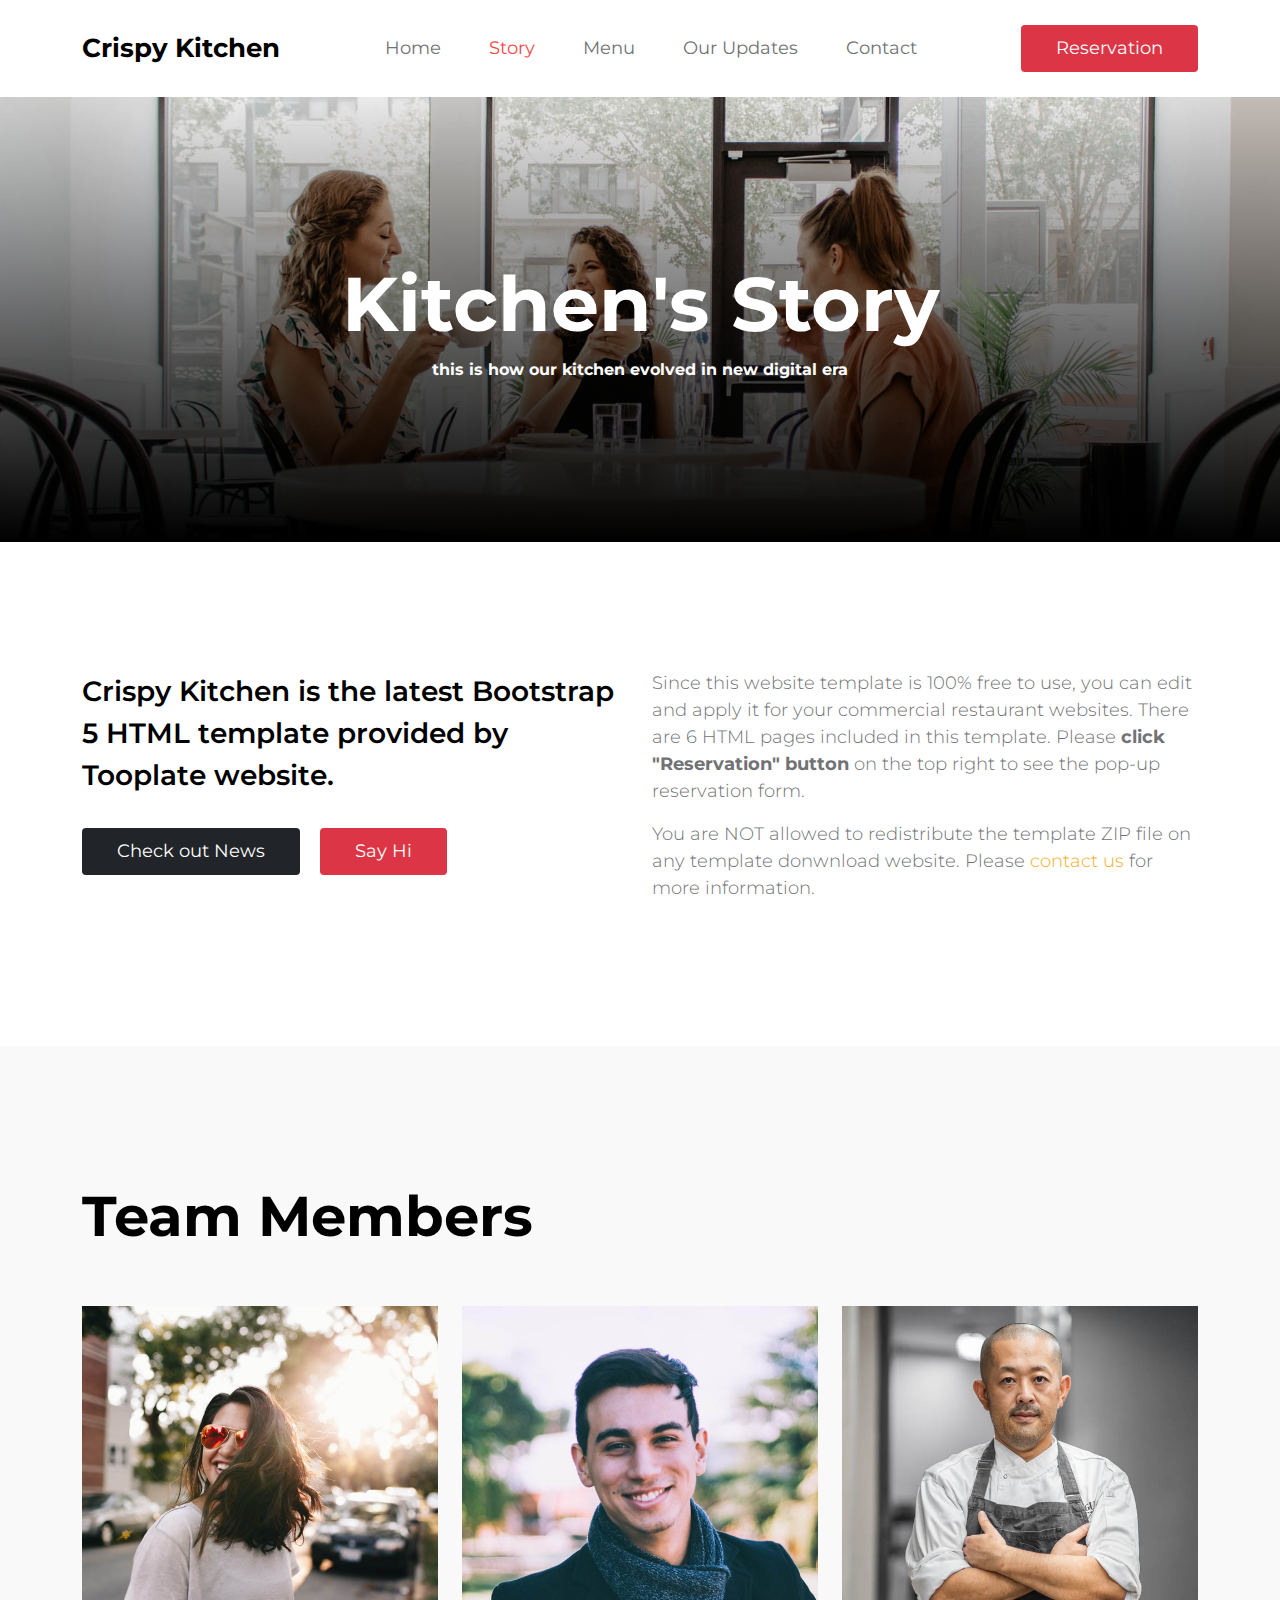
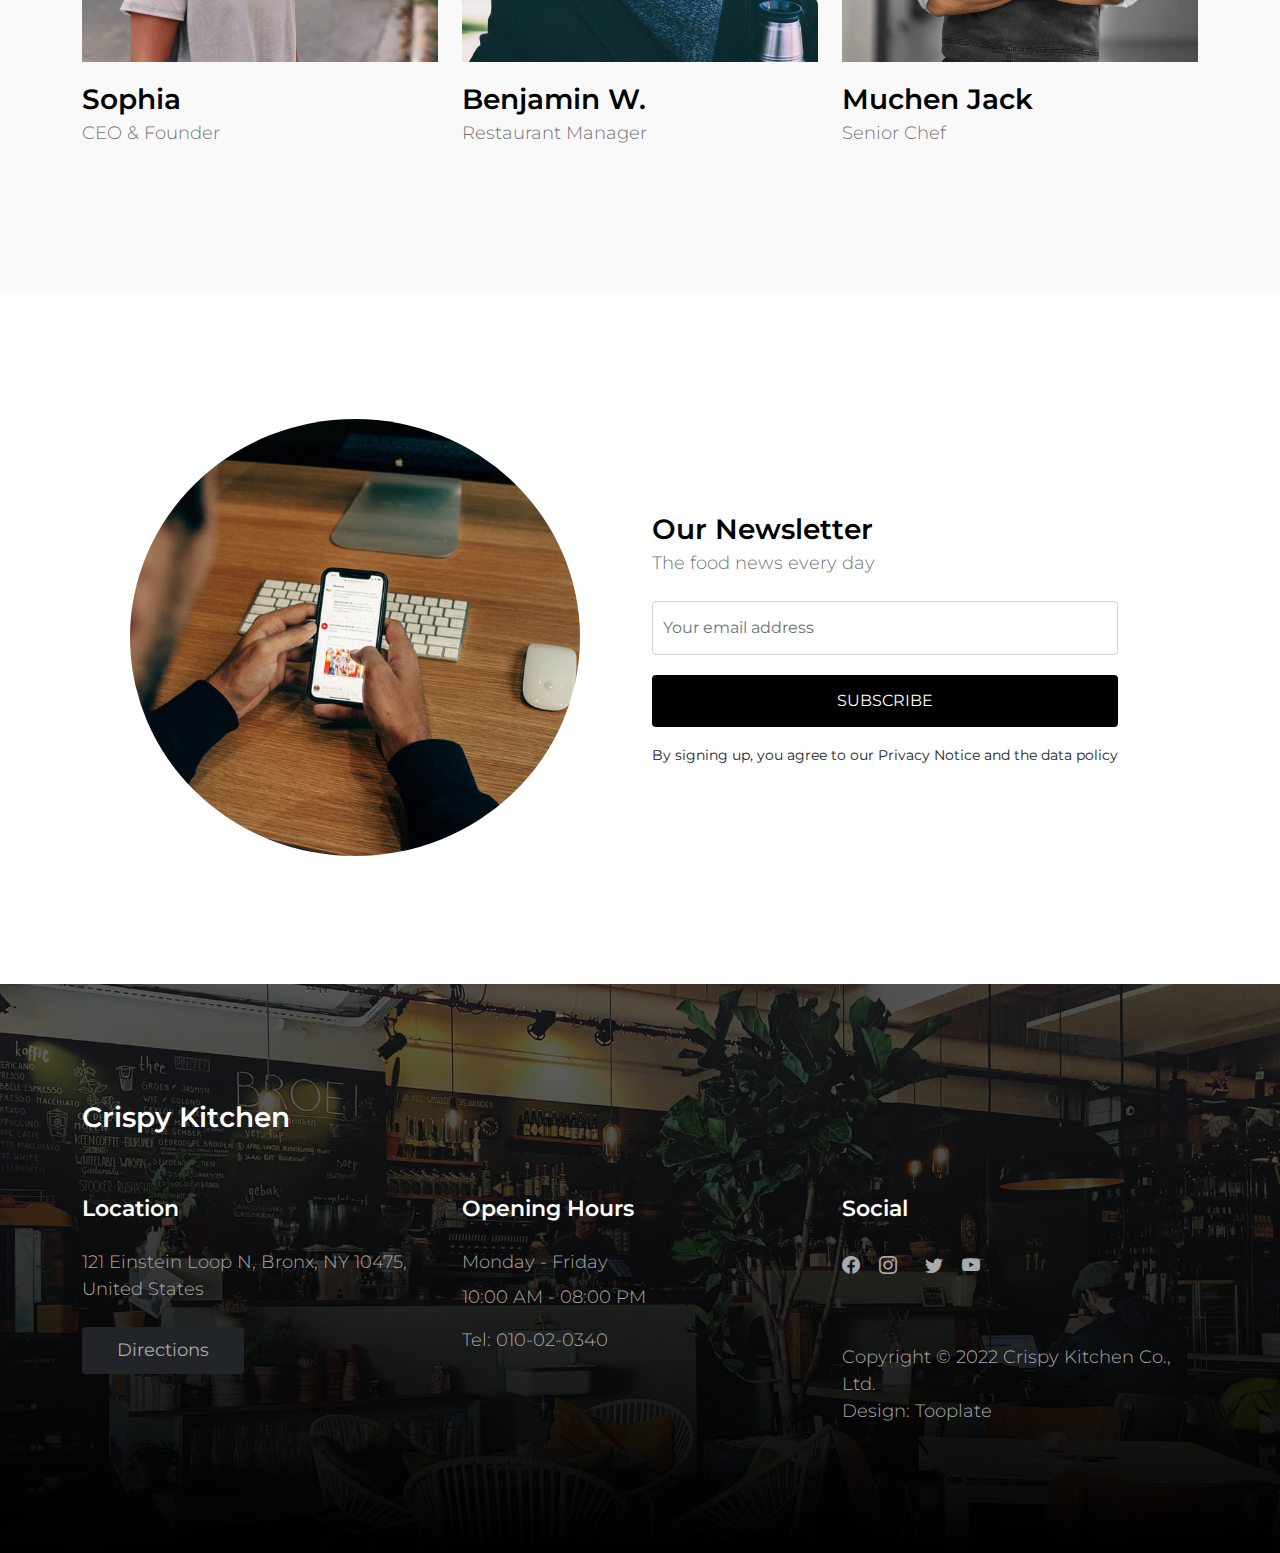
==== about.html @ 37b30088 "first commit" ====
<!doctype html>
<html lang="en">
    <head>
        <meta charset="utf-8">
        <meta name="viewport" content="width=device-width, initial-scale=1">

        <meta name="description" content="">
        <meta name="author" content="">

        <title>About Crispy Kitchen HTML Template</title>

        <!-- CSS FILES -->        
        <link rel="preconnect" href="https://fonts.googleapis.com">
        
        <link rel="preconnect" href="https://fonts.gstatic.com" crossorigin>
        
        <link href="https://fonts.googleapis.com/css2?family=Montserrat:wght@300;400;600;700&display=swap" rel="stylesheet">                
        <link href="css/bootstrap.min.css" rel="stylesheet">

        <link href="css/bootstrap-icons.css" rel="stylesheet">

        <link href="css/tooplate-crispy-kitchen.css" rel="stylesheet">
<!--

Tooplate 2129 Crispy Kitchen

https://www.tooplate.com/view/2129-crispy-kitchen

-->
    </head>
    
    <body>
        
        <nav class="navbar navbar-expand-lg bg-white shadow-lg">
            <div class="container">
                <button class="navbar-toggler" type="button" data-bs-toggle="collapse" data-bs-target="#navbarNav" aria-controls="navbarNav" aria-expanded="false" aria-label="Toggle navigation">
                    <span class="navbar-toggler-icon"></span>
                </button>
                
                <a class="navbar-brand" href="index.html">
                    Crispy Kitchen
                </a>

                <div class="d-lg-none">
                    <button type="button" class="custom-btn btn btn-danger" data-bs-toggle="modal" data-bs-target="#BookingModal">Reservation</button>
                </div>

                <div class="collapse navbar-collapse" id="navbarNav">
                    <ul class="navbar-nav mx-auto">
                        <li class="nav-item">
                            <a class="nav-link" href="index.html">Home</a>
                        </li>

                        <li class="nav-item">
                            <a class="nav-link active" href="about.html">Story</a>
                        </li>

                        <li class="nav-item">
                            <a class="nav-link" href="menu.html">Menu</a>
                        </li>

                        <li class="nav-item">
                            <a class="nav-link" href="news.html">Our Updates</a>
                        </li>

                        <li class="nav-item">
                            <a class="nav-link" href="contact.html">Contact</a>
                        </li>
                    </ul>
                </div>

                <div class="d-none d-lg-block">
                    <button type="button" class="custom-btn btn btn-danger" data-bs-toggle="modal" data-bs-target="#BookingModal">Reservation</button>
                </div>

            </div>
        </nav>

        <main>

            <header class="site-header site-about-header">
                <div class="container">
                    <div class="row">

                        <div class="col-lg-10 col-12 mx-auto">
                            <h1 class="text-white">Kitchen's Story</h1>

                            <strong class="text-white">this is how our kitchen evolved in new digital era</strong>
                        </div>

                    </div>
                </div>

                <div class="overlay"></div>
            </header>

            <section class="about section-padding bg-white">
                <div class="container">
                    <div class="row">

                        <div class="col-lg-6 col-12 mb-2">
                            <h4 class="mb-3">Crispy Kitchen is the latest Bootstrap 5 HTML template provided by Tooplate website.</h4>

                            <a href="news.html" class="custom-btn btn btn-dark mt-3">Check out News</a>

                            <a href="contact.html" class="custom-btn btn btn-danger mt-3 ms-3">Say Hi</a>
                        </div>

                        <div class="col-lg-6 col-12">
                        
                        	<p>Since this website template is 100% free to use, you can edit and apply it for your commercial restaurant websites. There are 6 HTML pages included in this template. Please <strong>click "Reservation" button</strong> on the top right to see the pop-up reservation form.</p>
                        
                            <p>You are NOT allowed to redistribute the template ZIP file on any template donwnload website. Please <a href="https://www.tooplate.com/contact" target="_blank">contact us</a> for more information.</p>

                        </div>

                    </div>
                </div>
            </section>

            <section class="about section-padding">
                <div class="container">
                    <div class="row">

                        <div class="col-12">
                            <h2 class="mb-5">Team Members</h2>
                        </div>

                        <div class="col-lg-4 col-12">
                            <div class="team-thumb">
                                <img src="images/team/matthew-hamilton-tNCH0sKSZbA-unsplash.jpg" class="img-fluid team-image" alt="">
                                
                                <div class="team-info">
                                    <h4 class="mt-3 mb-0">Sophia</h4>

                                    <p>CEO &amp; Founder</p>
                                </div>
                            </div>
                        </div>

                        <div class="col-lg-4 col-12 my-lg-0 my-4">
                            <div class="team-thumb">
                                <img src="images/team/nicolas-horn-MTZTGvDsHFY-unsplash.jpg" class="img-fluid team-image" alt="">

                                <h4 class="mt-3 mb-0">Benjamin W.</h4>

                                <p>Restaurant Manager</p>
                            </div>
                        </div>

                        <div class="col-lg-4 col-12">
                            <div class="team-thumb">
                                <img src="images/team/rc-cf-FMh5o5m5N9E-unsplash.jpg" class="img-fluid team-image" alt="">
                                
                                <h4 class="mt-3 mb-0">Muchen Jack</h4>

                                <p>Senior Chef</p>
                            </div>
                        </div>

                    </div>
                </div>
            </section>
            
            <section class="newsletter section-padding bg-white">
                <div class="container">
                    <div class="row">

                        <div class="col-lg-6 col-12">
                            <img src="images/charles-deluvio-FdDkfYFHqe4-unsplash.jpg" class="img-fluid newsletter-image" alt="">
                        </div>

                        <div class="col-lg-6 col-12 d-flex align-items-center mt-5 mt-lg-0 mx-auto">
                            <div class="subscribe-form-wrap">
                                <h4 class="mb-0">Our Newsletter</h4>

                                <p>The food news every day</p>

                                <form class="custom-form subscribe-form mt-4" role="form">
                                    <input type="email" name="subscribe-email" id="subscribe-email" pattern="[^ @]*@[^ @]*" class="form-control" placeholder="Your email address" required="">

                                    <button type="submit" class="form-control mb-3" id="subscribe">Subscribe</button>

                                    <small>By signing up, you agree to our Privacy Notice and the data policy</small>
                                    </div>
                                </form>
                            </div>
                        </div>

                    </div>
                </div>
            </section>

        </main>

        <footer class="site-footer section-padding">
            
            <div class="container">
                
                <div class="row">

                    <div class="col-12">
                        <h4 class="text-white mb-4 me-5">Crispy Kitchen</h4>
                    </div>

                    <div class="col-lg-4 col-md-7 col-xs-12 tooplate-mt30">
                        <h6 class="text-white mb-lg-4 mb-3">Location</h6>

                        <p>121 Einstein Loop N, Bronx, NY 10475, United States</p>

                        <a href="https://goo.gl/maps/wZVGLA7q64uC1s886" class="custom-btn btn btn-dark mt-2">Directions</a>
                    </div>

                    <div class="col-lg-4 col-md-5 col-xs-12 tooplate-mt30">
                        <h6 class="text-white mb-lg-4 mb-3">Opening Hours</h6>

                        <p class="mb-2">Monday - Friday</p>

                        <p>10:00 AM - 08:00 PM</p>

                        <p>Tel: <a href="tel: 010-02-0340" class="tel-link">010-02-0340</a></p>
                    </div>

                    <div class="col-lg-4 col-md-6 col-xs-12 tooplate-mt30">
                        <h6 class="text-white mb-lg-4 mb-3">Social</h6>

                        <ul class="social-icon">
                            <li><a href="#" class="social-icon-link bi-facebook"></a></li>

                            <li><a href="#" class="social-icon-link bi-instagram"></a></li>

                            <<li><a href="https://twitter.com/search?q=tooplate.com&src=typed_query&f=live" target="_blank"
                            	 class="social-icon-link bi-twitter"></a></li>

                            <li><a href="#" class="social-icon-link bi-youtube"></a></li>
                        </ul>
                    
                        <p class="copyright-text tooplate-mt60">Copyright © 2022 Crispy Kitchen Co., Ltd.
                        <br>Design: <a rel="nofollow" href="https://www.tooplate.com/" target="_blank">Tooplate</a></p>
                        
                    </div>

                </div><!-- row ending -->
                
             </div><!-- container ending -->
             
        </footer>

        <!-- Modal -->
        <div class="modal fade" id="BookingModal" tabindex="-1" aria-labelledby="BookingModal" aria-hidden="true">
            <div class="modal-dialog modal-dialog-centered modal-xl">
                <div class="modal-content">
                    <div class="modal-header">
                        <h3 class="mb-0">Reserve a table</h3>

                        <button type="button" class="btn-close" data-bs-dismiss="modal" aria-label="Close"></button>
                    </div>

                    <div class="modal-body d-flex flex-column justify-content-center">
                        <div class="booking">
                            
                            <form class="booking-form row" role="form" action="#" method="post">
                                <div class="col-lg-6 col-12">
                                    <label for="name" class="form-label">Full Name</label>

                                    <input type="text" name="name" id="name" class="form-control" placeholder="Your Name" required>
                                </div>

                                <div class="col-lg-6 col-12">
                                    <label for="email" class="form-label">Email Address</label>

                                    <input type="email" name="email" id="email" pattern="[^ @]*@[^ @]*" class="form-control" placeholder="your@email.com" required>
                                </div>

                                <div class="col-lg-6 col-12">
                                    <label for="phone" class="form-label">Phone Number</label>

                                    <input type="telephone" name="phone" id="phone" pattern="[0-9]{3}-[0-9]{3}-[0-9]{4}" class="form-control" placeholder="123-456-7890">
                                </div>

                                <div class="col-lg-6 col-12">
                                    <label for="people" class="form-label">Number of persons</label>

                                    <input type="text" name="people" id="people" class="form-control" placeholder="12 persons">
                                </div>

                                <div class="col-lg-6 col-12">
                                    <label for="date" class="form-label">Date</label>

                                    <input type="date" name="date" id="date" value="" class="form-control">
                                </div>

                                <div class="col-lg-6 col-12">
                                    <label for="time" class="form-label">Time</label>

                                    <select class="form-select form-control" name="time" id="time">
                                      <option value="5" selected>5:00 PM</option>
                                      <option value="6">6:00 PM</option>
                                      <option value="7">7:00 PM</option>
                                      <option value="8">8:00 PM</option>
                                      <option value="9">9:00 PM</option>
                                    </select>
                                </div>

                                <div class="col-12">
                                    <label for="message" class="form-label">Special Request</label>

                                    <textarea class="form-control" rows="4" id="message" name="message" placeholder=""></textarea>
                                </div>

                                <div class="col-lg-4 col-12 ms-auto">
                                    <button type="submit" class="form-control">Submit Request</button>
                                </div>
                            </form>
                        </div>
                    </div>

                    <div class="modal-footer"></div>
                    
                </div>
                
            </div>
        </div>

        <!-- JAVASCRIPT FILES -->
        <script src="js/jquery.min.js"></script>
        <script src="js/bootstrap.bundle.min.js"></script>
        <script src="js/custom.js"></script>

    </body>
</html>
---- css/tooplate-crispy-kitchen.css ----
/*

Tooplate 2129 Crispy Kitchen

https://www.tooplate.com/view/2129-crispy-kitchen

*/


/*---------------------------------------
  CUSTOM PROPERTIES ( VARIABLES )             
-----------------------------------------*/
:root {
  --white-color:                  #FFFFFF;
  --primary-color:                #f44749;
  --secondary-color:              #f3af24;
  --section-bg-color:             #F9F9F9;
  --dark-color:                   #000000;
  --title-color:                  #565758;
  --news-title-color:             #292828;
  --p-color:                      #717275;
  --border-color:                 #eaeaea;
  --border-radius-default:        .25rem;

  --body-font-family:             'Montserrat', sans-serif;

  --h1-font-size:                 76px;
  --h2-font-size:                 56px;
  --h3-font-size:                 42px;
  --h4-font-size:                 28px;
  --h5-font-size:                 26px;
  --h6-font-size:                 22px;

  --p-font-size:                  18px;
  --menu-font-size:               18px;
  --category-font-size:           14px;

  --font-weight-light:            300;
  --font-weight-normal:           400;
  --font-weight-semibold:         600;
  --font-weight-bold:             700;
}

body {
    background: var(--white-color);
    font-family: var(--body-font-family);    
    position: relative;
}

/*---------------------------------------
  TYPOGRAPHY               
-----------------------------------------*/

h2,
h3,
h4,
h5,
h6 {
  color: var(--dark-color);
  line-height: inherit;
}

h1,
h2,
h3,
h4,
h5,
h6 {
  font-weight: var(--font-weight-semibold);
}

h1,
h2 {
  font-weight: var(--font-weight-bold);
}

h1 {
  font-size: var(--h1-font-size);
  line-height: normal;
}

h2 {
  font-size: var(--h2-font-size);
}

h3 {
  font-size: var(--h3-font-size);
}

h4 {
  font-size: var(--h4-font-size);
}

h5 {
  font-size: var(--h5-font-size);
}

h6 {
  font-size: var(--h6-font-size);
}

p,
.list .list-item {
  color: var(--p-color);
  font-size: var(--p-font-size);
  font-weight: var(--font-weight-light);
}

a, 
button {
  touch-action: manipulation;
  transition: all 0.3s;
}

.form-label {
  color: var(--p-color);
  font-weight: var(--font-weight-semibold);
}

a {
  color: var(--secondary-color);
  text-decoration: none;
}

a:hover {
  color: var(--primary-color);
}

::selection {
  background: var(--primary-color);
  color: var(--white-color);
}

::-moz-selection {
  background: var(--primary-color);
  color: var(--white-color);
}

.section-padding {
  padding-top: 8rem;
  padding-bottom: 8rem;
}

b,
strong {
  font-weight: var(--font-weight-bold);
}


/*---------------------------------------
  CUSTOM BUTTON              
-----------------------------------------*/
.custom-btn {
  border: 0;
  color: var(--white-color);
  font-size: var(--menu-font-size);
  padding: 10px 35px;
}


/*---------------------------------------
  NAVIGATION              
-----------------------------------------*/
.navbar {
  background: var(--white-color);
  padding-top: 20px;
  padding-bottom: 20px;
}

.navbar-brand {
  color: var(--dark-color);
  font-size: var(--h5-font-size);
  font-weight: var(--font-weight-bold);
  margin-right: 0;
}

.navbar-expand-lg .navbar-nav .nav-link {
  padding-right: 1.5rem;
  padding-left: 1.5rem;
}

.navbar-expand-lg .nav-link {
  color: var(--p-color);
  font-weight: var(--font-weight-normal);
  font-size: var(--menu-font-size);
  padding-top: 15px;
  padding-bottom: 15px;
}

.navbar-nav .nav-link.active, 
.nav-link:focus, 
.nav-link:hover {
  color: var(--primary-color);
}

.nav-link:focus {
  color: var(--p-color);
}

.navbar-toggler {
  border: 0;
  padding: 0;
  cursor: pointer;
  margin: 0;
  width: 30px;
  height: 35px;
  outline: none;
}

.navbar-toggler:focus {
  outline: none;
  box-shadow: none;
}

.navbar-toggler[aria-expanded="true"] .navbar-toggler-icon {
  background: transparent;
}

.navbar-toggler[aria-expanded="true"] .navbar-toggler-icon:before,
.navbar-toggler[aria-expanded="true"] .navbar-toggler-icon:after {
  transition: top 300ms 50ms ease, -webkit-transform 300ms 350ms ease;
  transition: top 300ms 50ms ease, transform 300ms 350ms ease;
  transition: top 300ms 50ms ease, transform 300ms 350ms ease, -webkit-transform 300ms 350ms ease;
  top: 0;
}

.navbar-toggler[aria-expanded="true"] .navbar-toggler-icon:before {
  transform: rotate(45deg);
}

.navbar-toggler[aria-expanded="true"] .navbar-toggler-icon:after {
  transform: rotate(-45deg);
}

.navbar-toggler .navbar-toggler-icon {
  background: var(--dark-color);
  transition: background 10ms 300ms ease;
  display: block;
  width: 30px;
  height: 2px;
  position: relative;
}

.navbar-toggler .navbar-toggler-icon:before,
.navbar-toggler .navbar-toggler-icon:after {
  transition: top 300ms 350ms ease, -webkit-transform 300ms 50ms ease;
  transition: top 300ms 350ms ease, transform 300ms 50ms ease;
  transition: top 300ms 350ms ease, transform 300ms 50ms ease, -webkit-transform 300ms 50ms ease;
  position: absolute;
  right: 0;
  left: 0;
  background: var(--dark-color);
  width: 30px;
  height: 2px;
  content: '';
}

.navbar-toggler .navbar-toggler-icon:before {
  top: -8px;
}

.navbar-toggler .navbar-toggler-icon:after {
  top: 8px;
}


/*---------------------------------------
  SITE HEADER              
-----------------------------------------*/
.site-header {
  background-repeat: no-repeat;
  background-position: center;
  background-size: cover;
  padding-top: 10rem;
  padding-bottom: 10rem;
  text-align: center;
  position: relative;
}

.site-header .container {
  position: relative;
  z-index: 2;
}

.site-news-detail-header {
  background: transparent;
  text-align: left;
   padding-top: 6rem;
  padding-bottom: 6rem;
}

.site-about-header {
  background-image: url('../images/header/briana-tozour-V_Nkf1E-vYA-unsplash.jpg');
}

.site-menu-header {
  background-image: url('../images/header/luisa-brimble-aFzg83dvnAI-unsplash.jpg');
}

.site-news-header {
  background-image: url('../images/header/priscilla-du-preez-W3SEyZODn8U-unsplash.jpg');
}

.site-contact-header {
  background-image: url('../images/header/rod-long-I79Pgmhmy5M-unsplash.jpg');
}

.overlay {
  background: linear-gradient(to top, var(--dark-color), transparent 100%);
  position: absolute;
  top: 0;
  right: 0;
  bottom: 0;
  left: 0;
}


/*---------------------------------------
  HERO              
-----------------------------------------*/
.hero {
  position: relative;
  overflow: hidden;
  padding-top: 20.542rem;
  padding-bottom: 20.542rem;
}

.hero .container {
  position: absolute;
  z-index: 9;
  top: 50%;
  left: 50%;
  transform: translate(-50%, -50%);
  width: 100%;
}

.video-wrap {
  z-index: -100;
}

.custom-video {
  position: absolute;
  top: 0;
  left: 0;
  object-fit: cover;
  width: 100%;
  height: 100%;
}


/*---------------------------------------
  HERO SLIDE               
-----------------------------------------*/
.carousel-image {
  width: 100%;
  height: 100%;
  object-fit: cover;
}

.carousel-thumb {
  position: relative;
}

.carousel-caption {
  background: linear-gradient(to top, var(--dark-color), transparent 90%);
  text-align: left;
  position: absolute;
  right: 0;
  bottom: 0;
  left: 0;
  padding: 60px 40px;
}

.hero-carousel .reviews-text,
.hero-text {
  color: var(--white-color);
}

.price-tag {
  background: var(--white-color);
  border-radius: 100px;
  color: var(--secondary-color);
  font-size: var(--menu-font-size);
  font-weight: var(--font-weight-semibold);
  display: inline-block;
  width: 84px;
  height: 64px;
  line-height: 64px;
  text-align: center;
}

.hero-carousel .carousel-control-prev,
.hero-carousel .carousel-control-next {
  position: absolute;
  top: auto;
  bottom: 0;
  opacity: 1;
}

.hero-carousel .carousel-control-prev,
.hero-carousel .carousel-control-next {
  background: var(--secondary-color);
  width: 60px;
  height: 60px;
  text-align: center;
}

.hero-carousel .carousel-control-prev {
  left: auto;
  right: 60px;
}

.hero-carousel .carousel-control-next {
  background: var(--primary-color);
  right: 0;
}

.hero-carousel .carousel-control-prev:hover, 
.hero-carousel .carousel-control-next:hover {
  background: var(--dark-color);
}

.hero-carousel .carousel-control-prev-icon,
.hero-carousel .carousel-control-next-icon {
  background-image: none;
  width: inherit;
  height: inherit;
  line-height: 60px;
}

.hero-carousel .carousel-control-prev-icon::before,
.hero-carousel .carousel-control-next-icon::before {
  font-family: bootstrap-icons;
  display: block;
  margin: auto;
  font-size: var(--h5-font-size);
  color: var(--white-color);
}

.hero-carousel .carousel-control-prev-icon::before {
  content: "\f13f";
}

.hero-carousel .carousel-control-next-icon::before {
  content: "\f144";
}

.reviews-icon {
  color: var(--secondary-color);
}


/*---------------------------------------
  MENU               
-----------------------------------------*/
.menu,
.about,
.news,
.related-news,
.newsletter,
.comments {
  background: var(--section-bg-color);
}

.menu-thumb {
  position: relative;
  overflow: hidden;
}

.menu-info {
  padding: 20px 20px 30px 20px;
}

.menu-image {
  display: block;
}

.menu-image-wrap {
  position: relative;
}

.menu-tag {
  position: absolute;
  top: 0;
  right: 0;
  margin: 20px;
}

.newsletter-image {
  border-radius: 100%;
  object-fit: cover;
  display: block;
  margin: 0 auto;
  max-width: 450px;
  max-height: 450px;
}


/*---------------------------------------
  NEWS               
-----------------------------------------*/
.news-thumb {
  position: relative;
  overflow: hidden;
}

.news-thumb > a {
  display: block;
  width: 100%;
  height: 100%;
  position: relative;
  z-index: 2;
  transition: all 0.3s ease-out;
}

.news-thumb > a:hover {
  transform: scale(1.2);
}

.news-text-info {
  background: var(--section-bg-color);
  position: relative;
  z-index: 2;
  padding: 20px;
  transition: all 0.3s ease-out;
}

.related-news .news-text-info {
  background: var(--white-color);
}

.news-text-info-large {
  background: linear-gradient(to top, var(--dark-color), transparent 90%);
  position: absolute;
  z-index: 2;
  bottom: 0;
  right: 0;
  left: 0;
  pointer-events: none;
}

.news-text-info-large .news-title-link {
  color: var(--white-color);
}

.news-title-link {
  color: var(--news-title-color);
}

.news-image {
  display: block;
  width: 100%;
  transition: all 0.3s ease-out;
}

.news-image:hover {
  transform: scale(1.2);
}

.category-tag,
.menu-tag {
  background: var(--dark-color);
  border-radius: var(--border-radius-default);
  color: var(--white-color);
  font-size: var(--category-font-size);
  display: inline-block;
  padding: 4px 12px;
}

.category-tag {
  margin-bottom: 5px;
}

.comment-form {
  margin-bottom: 60px;
}

.news-author {
  border-bottom: 1px solid rgba(0,0,0,0.05);
  margin-bottom: 30px;
  padding-left: 15px;
  padding-right: 15px;
  padding-bottom: 30px;
}

.news-author:last-child {
  border-bottom: 0;
  padding-bottom: 0;
}

.news-author-image {
  border-radius: 100px;
  object-fit: cover;
  width: 70px;
  height: 70px;
}


/*---------------------------------------
  CUSTOM FORM            
-----------------------------------------*/
.custom-form .form-control {
  margin-bottom: 20px;
  padding: 14px 10px;
  transition: all 0.3s;
}

.custom-form button[type="submit"] {
  background: var(--dark-color);
  border: 0;
  color: var(--white-color);
  text-transform: uppercase;
}

.custom-form button[type="submit"]:hover {
  background: var(--primary-color);
}


/*---------------------------------------
  SUBSCRIBE FORM            
-----------------------------------------*/
.subscribe-form .form-control {
  margin-top: 20px;
  margin-bottom: 10px;
}


/*---------------------------------------
  BOOKING FORM            
-----------------------------------------*/
#BookingModal .modal-content {
  border: 0;
  overflow: hidden;
}

#BookingModal .modal-content::before {
  content: "";
  background-color: var(--white-color);
  background-image: url('../images/sincerely-media-HoEYgBL_Gcs-unsplash.jpg');
  background-repeat: no-repeat;
  background-position: top;
  background-size: cover;
  width: 60%;
  height: 100%;
  position: absolute;
  top: 0;
  right: 0;
}

#BookingModal .modal-header {
  border-bottom: 0;
  position: relative;
  padding: 26px 32px 0 32px;
}

#BookingModal .modal-body {
  padding: 38px 32px;
  padding-right: 35%;
}

#BookingModal .modal-footer {
  border-top: 0;
  padding: 0;
}

.booking-form .form-control {
  font-weight: var(--font-weight-normal);
  padding-top: 12px;
  padding-bottom: 12px;
  margin-bottom: 25px;
  transition: all 0.3s;
}

.booking-form button[type="submit"] {
  background: var(--dark-color);
  border: 0;
  font-weight: var(--font-weight-semibold);
  color: var(--white-color);
  text-transform: uppercase;
  margin-bottom: 0;
}

.booking-form button[type="submit"]:hover {
  background: var(--primary-color);
}

.BgImage {
  background-image: url('../images/alex-haney-CAhjZmVk5H4-unsplash.jpg');
  background-repeat: no-repeat;
  background-size: cover;
  background-attachment: fixed;
  height: 500px;
}


/*---------------------------------------
  FOOTER              
-----------------------------------------*/
.site-footer {
  background-image: url('../images/daan-evers-tKN1WXrzQ3s-unsplash.jpg');
  background-repeat: no-repeat;
  background-position: center;
  background-size: cover;
  padding-top: 7rem;
  padding-bottom: 7rem;
  position: relative;
}

.site-footer::before {
  content: "";
  background: linear-gradient(to top, var(--dark-color), transparent 200%);
  position: absolute;
  top: 0;
  right: 0;
  bottom: 0;
  left: 0;
}

.site-footer .container {
  position: relative;
}

.tooplate-mt30 {
	margin-top: 30px;
}
.tooplate-mt60 {
	margin-top: 60px;
}

.copyright-text {
  font-size: var(--menu-font-size);
}

.tel-link {
  color: var(--p-color);
}

.site-footer a:hover {
  color: var(--white-color);
}

.site-footer a {
  	color: #AAA;;
}

.site-footer p {
	color: #AAA;
}


/*---------------------------------------
  SOCIAL ICON               
-----------------------------------------*/
.social-icon {
  margin: 0;
  padding: 0;
}

.social-icon li {
  list-style: none;
  display: inline-block;
  vertical-align: top;
  transition: all 0.3s;
}

.social-icon:hover li:not(:hover) {
  opacity: 0.65;
}

.social-icon-link {
  color: var(--p-color);
  font-size: var(--p-font-size);
  display: inline-block;
  vertical-align: top;
  margin-top: 4px;
  margin-bottom: 4px;
  margin-right: 15px;
}

.social-icon-link:hover {
  color: var(--primary-color);
}


/*---------------------------------------
  RESPONSIVE STYLES               
-----------------------------------------*/
@media screen and (max-width: 1180px) {
  h1 {
    font-size: 62px;
  }
}

@media screen and (max-width: 1170px) {
  h1 {
    font-size: 56px;
  }
}


@media screen and (max-width: 991px) {
  h1 {
    font-size: 38px;
  }

  h2 {
    font-size: 32px;
  }

  h3 {
    font-size: 26px;
  }

  h4 {
    font-size: 24px;
  }

  h5 {
    font-size: 20px;
  }

  h6 {
    font-size: 18px;
  }

  .site-header,
  .section-padding {
    padding-top: 5rem;
    padding-bottom: 5rem;
  }

  .navbar {
    padding-top: 10px;
    padding-bottom: 10px;
  }

  .navbar-nav .nav-link {
    padding-top: 5px;
    padding-bottom: 10px;
  }

  #BookingModal .modal-content {
    padding-bottom: 200px;
  }

  #BookingModal .modal-content::before {
    background-image: url('../images/sincerely-media-HoEYgBL_Gcs-unsplash-mobile.jpg');
    background-position: bottom;
    top: auto;
    left: 0;
    bottom: 0;
    width: 100%;
    height: 200px;
    transform: rotate(180deg);
  }

  #BookingModal .modal-body {
    padding-top: 18px;
    padding-right: 32px;
  }
}

@media screen and (max-width: 480px) {
  .newsletter-image {
    max-width: 310px;
    max-height: 310px;
  }

  .hero-carousel .carousel-control-prev,
  .hero-carousel .carousel-control-next {
    width: 50px;
    height: 50px;
  }
}
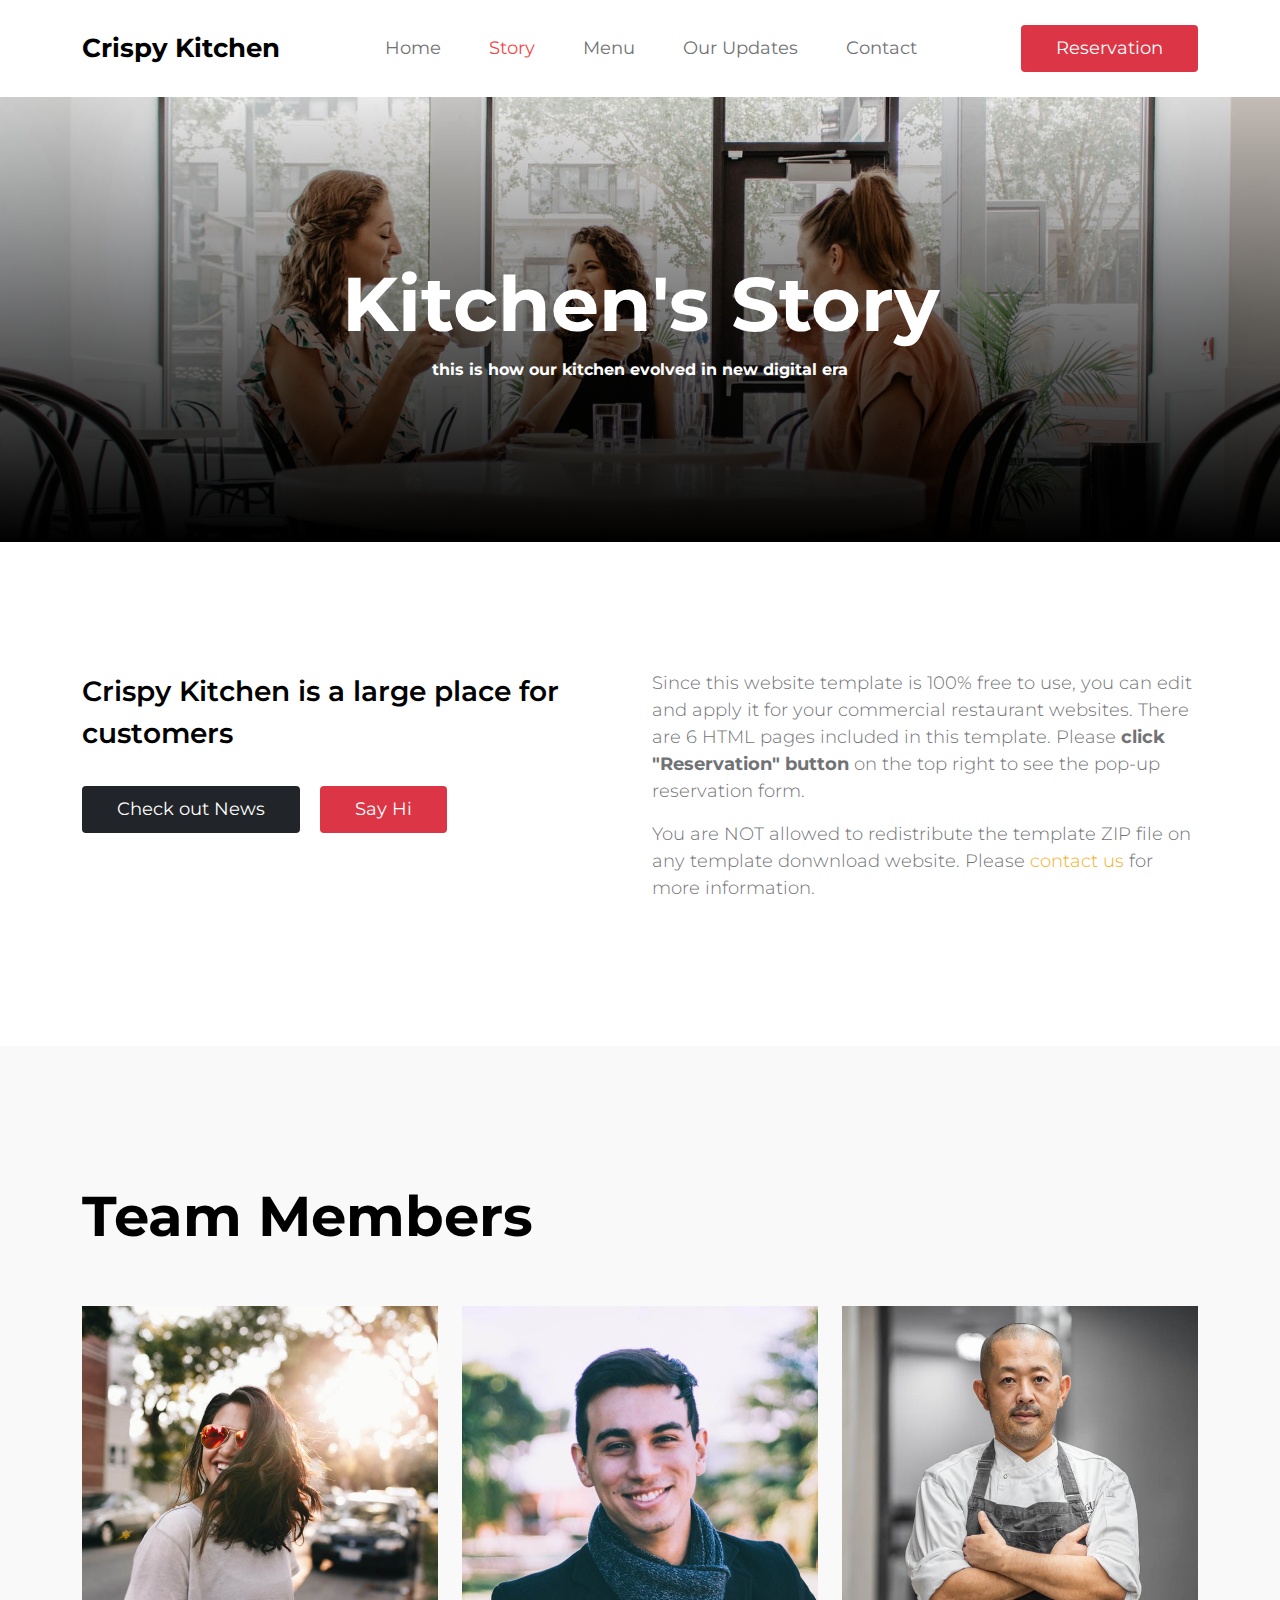
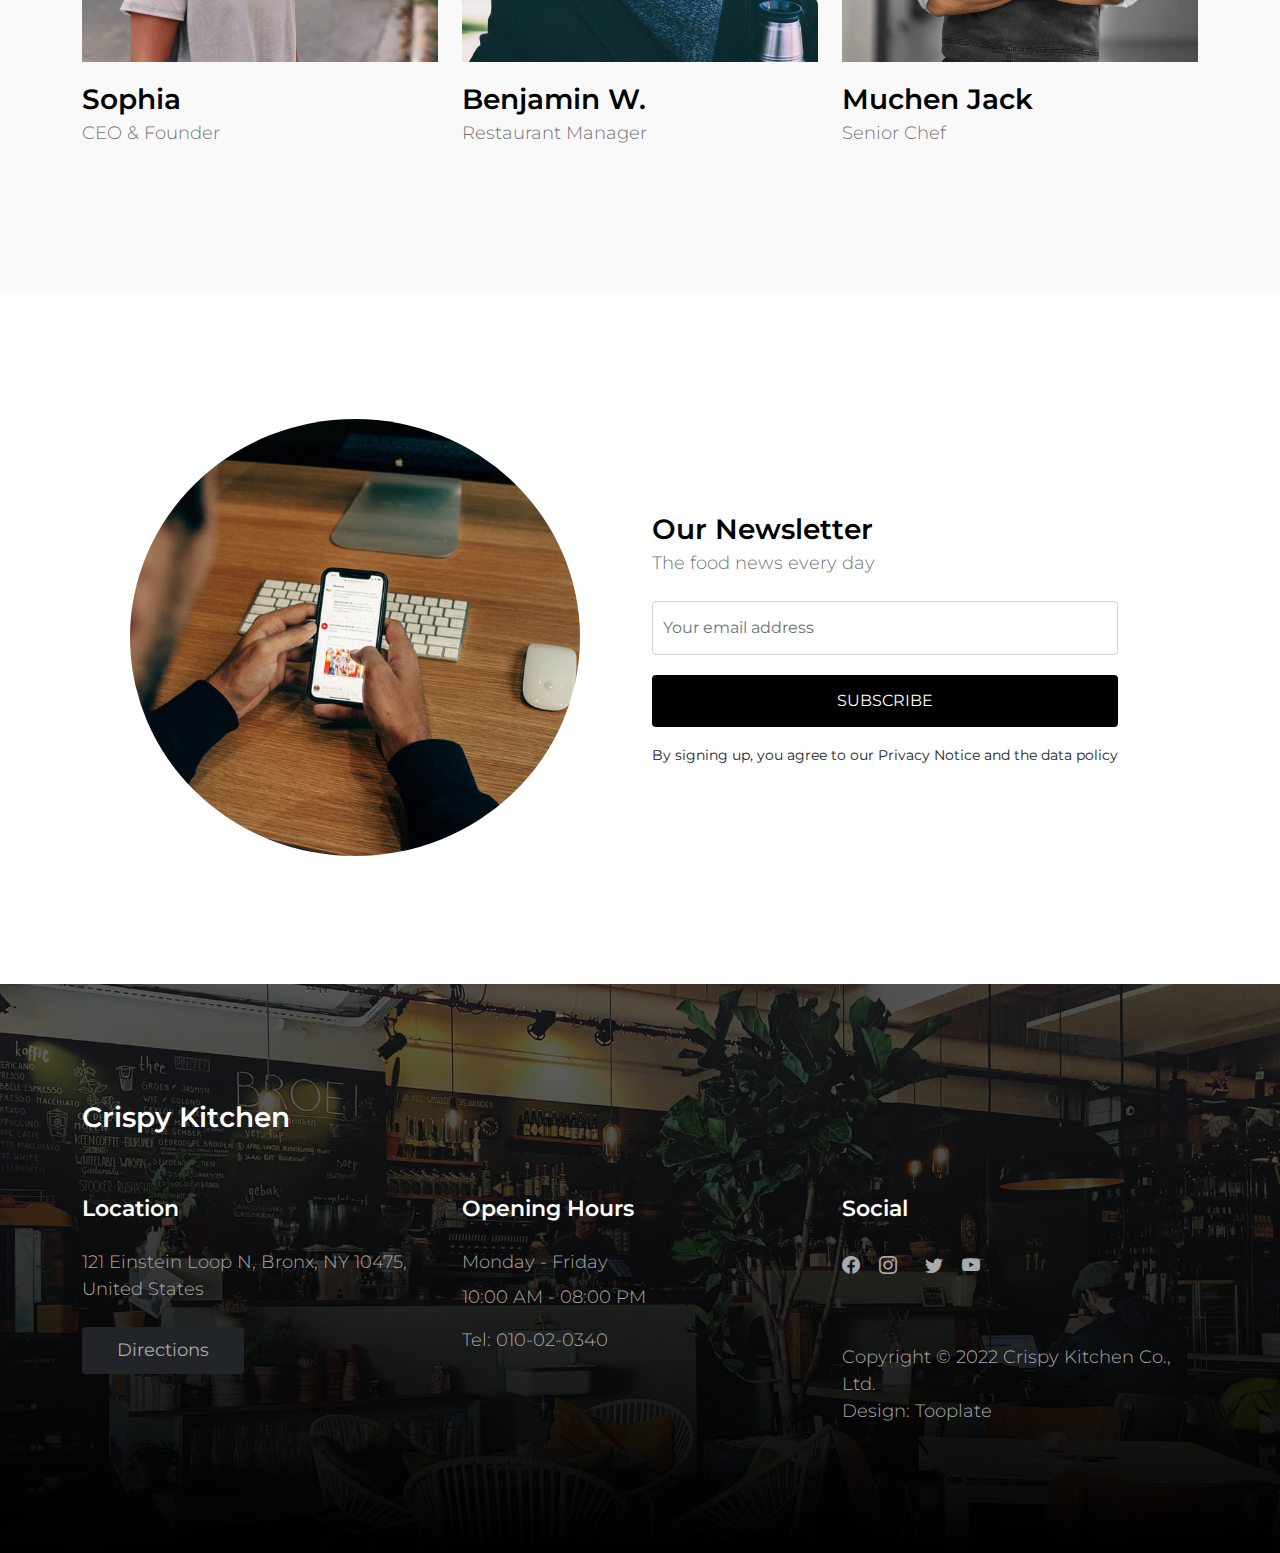
==== commit 49b9a247: "Update about.html" ====
--- a/about.html
+++ b/about.html
@@ -7,7 +7,7 @@
         <meta name="description" content="">
         <meta name="author" content="">
 
-        <title>About Crispy Kitchen HTML Template</title>
+        <title>About Crispy Kitchen</title>
 
         <!-- CSS FILES -->        
         <link rel="preconnect" href="https://fonts.googleapis.com">
@@ -99,7 +99,7 @@
                     <div class="row">
 
                         <div class="col-lg-6 col-12 mb-2">
-                            <h4 class="mb-3">Crispy Kitchen is the latest Bootstrap 5 HTML template provided by Tooplate website.</h4>
+                            <h4 class="mb-3">Crispy Kitchen is a large place for customers </h4>
 
                             <a href="news.html" class="custom-btn btn btn-dark mt-3">Check out News</a>
 
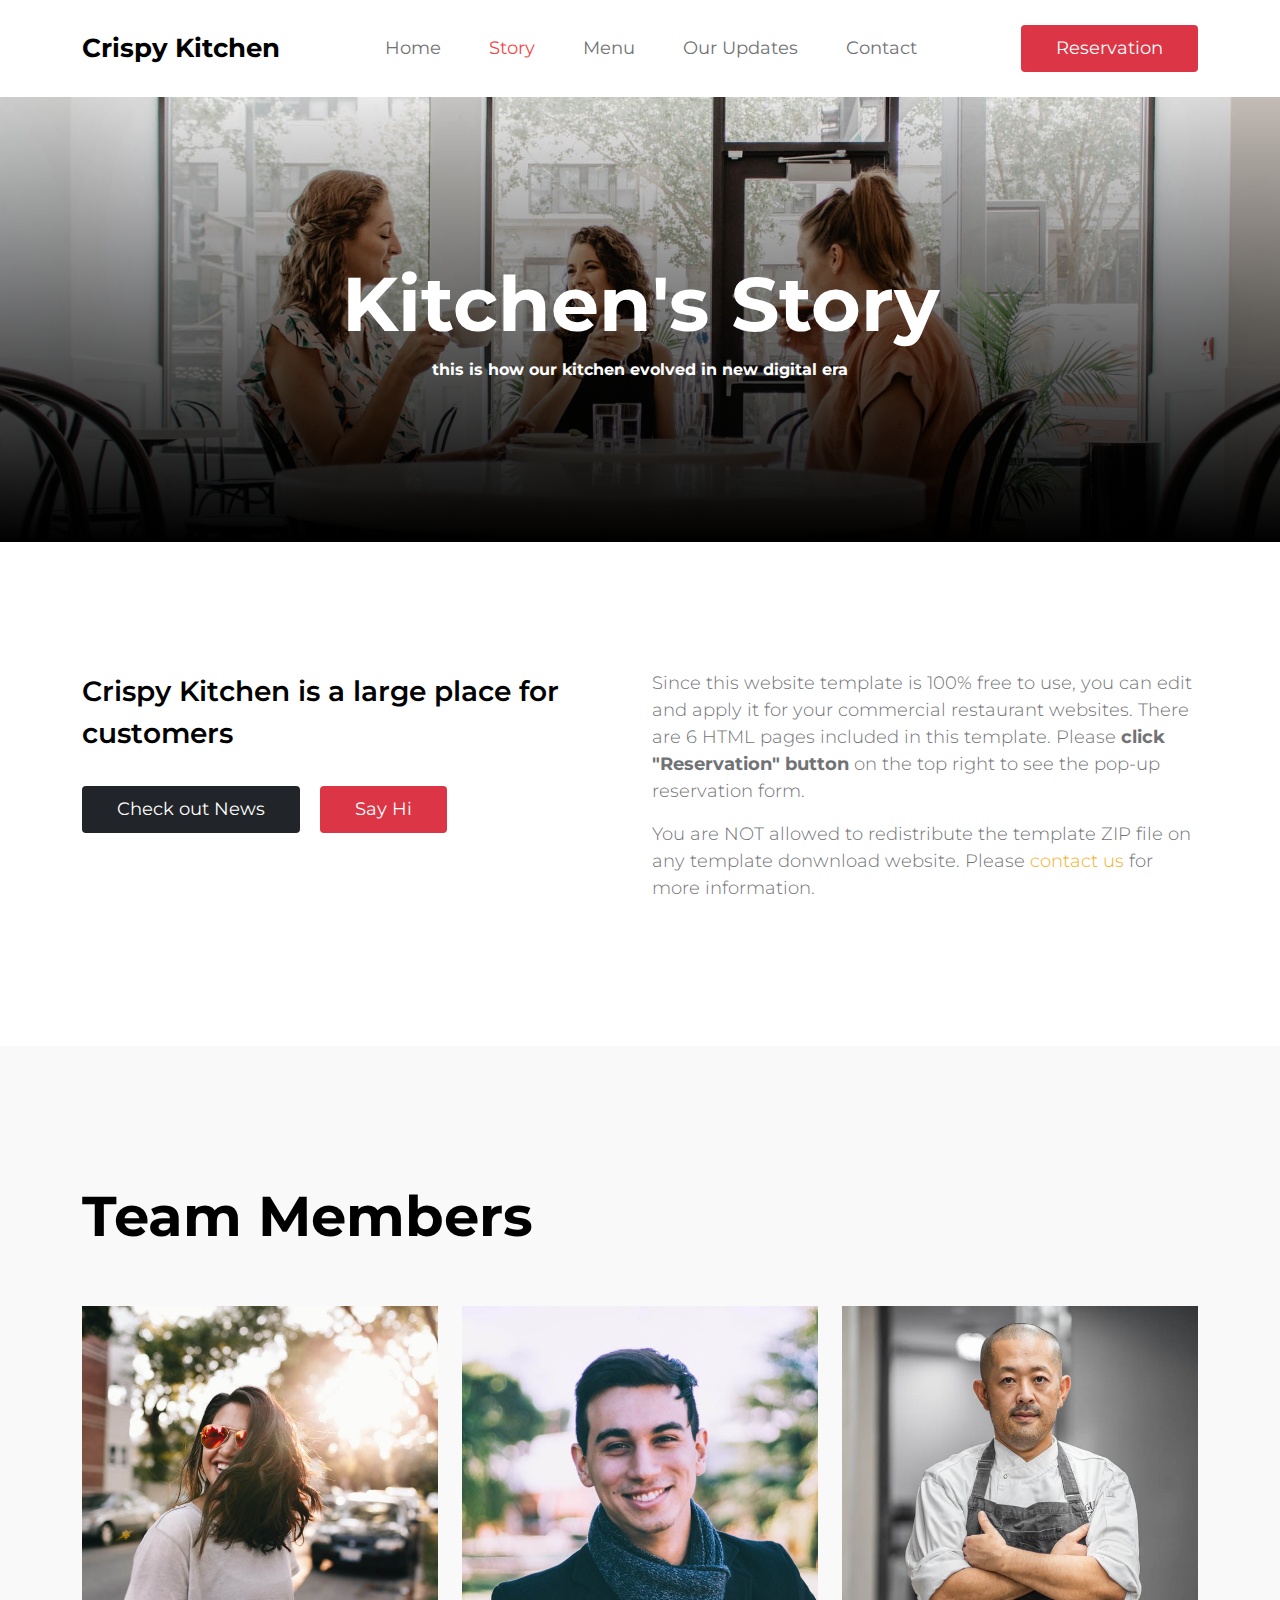
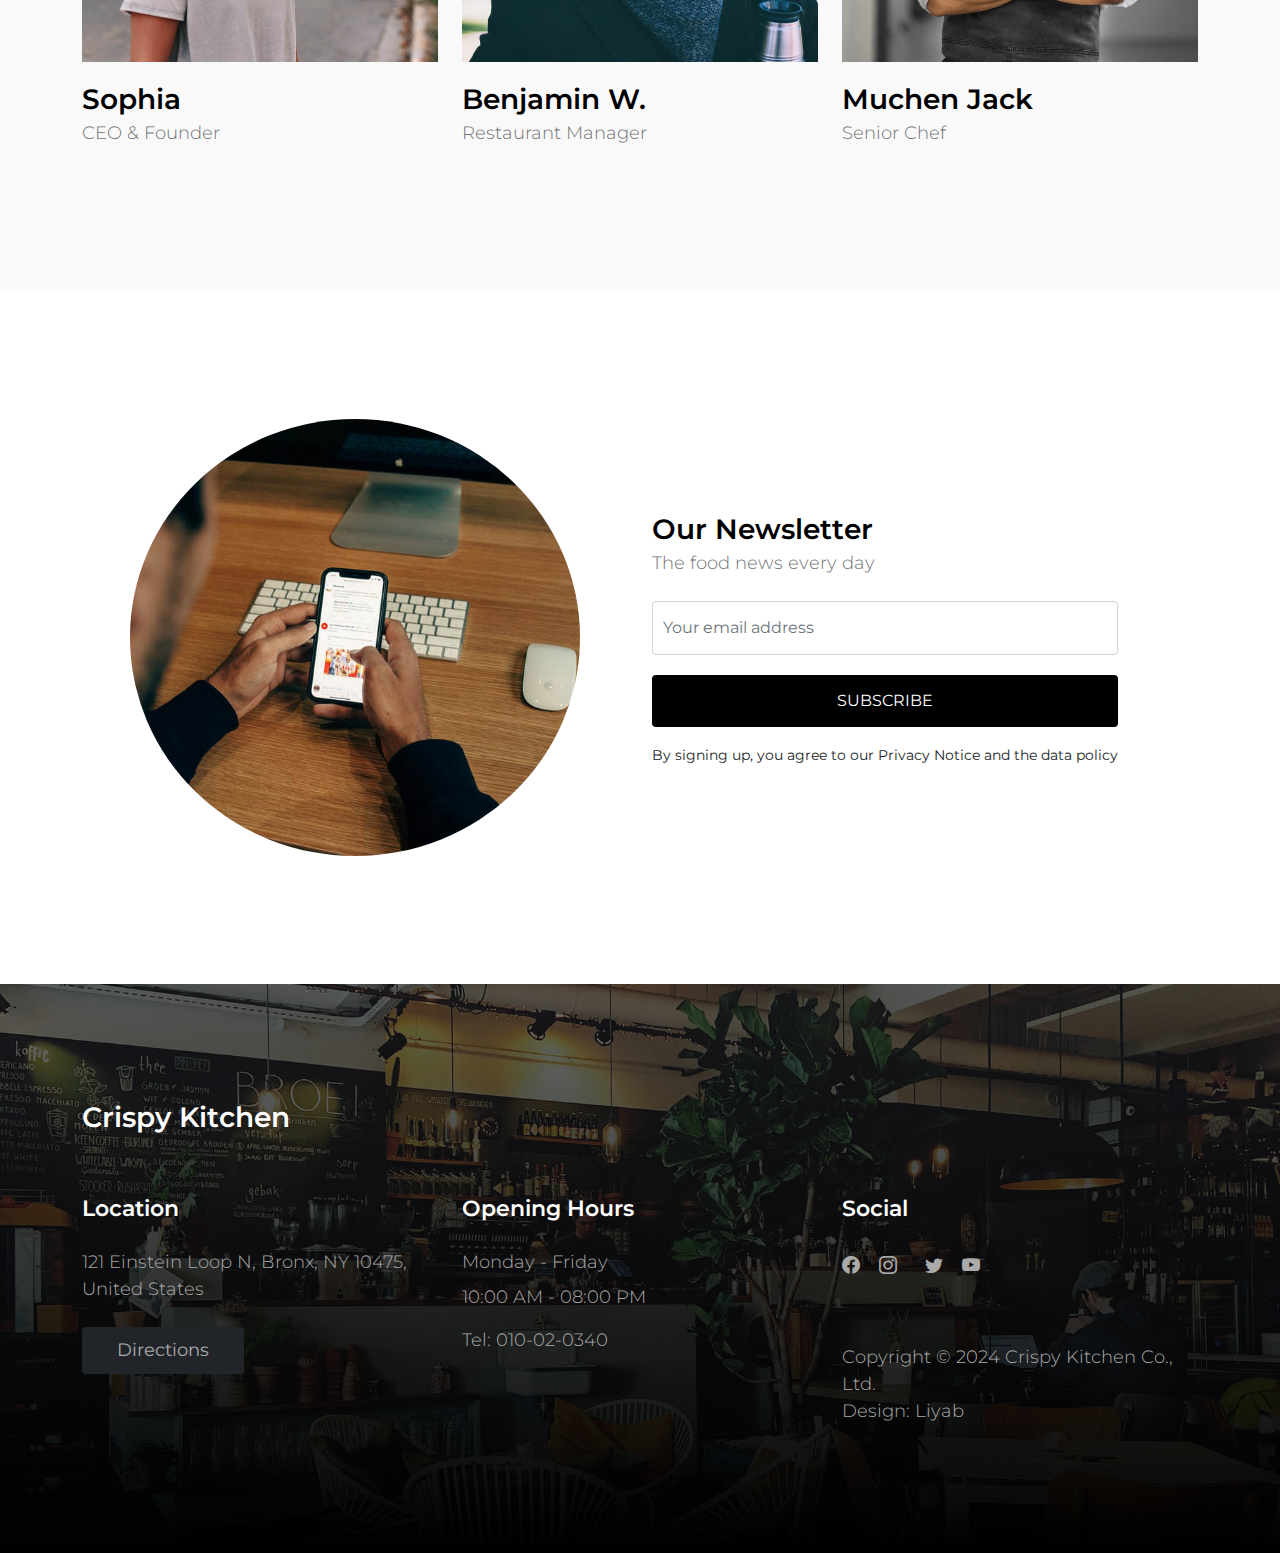
==== commit f420814d: "Update about.html" ====
--- a/about.html
+++ b/about.html
@@ -22,9 +22,9 @@
         <link href="css/tooplate-crispy-kitchen.css" rel="stylesheet">
 <!--
 
-Tooplate 2129 Crispy Kitchen
-
-https://www.tooplate.com/view/2129-crispy-kitchen
+ Crispy Kitchen
+
+https://github.com/12liyab/view/2129-crispy-kitchen
 
 -->
     </head>
@@ -235,8 +235,8 @@
                             <li><a href="#" class="social-icon-link bi-youtube"></a></li>
                         </ul>
                     
-                        <p class="copyright-text tooplate-mt60">Copyright © 2022 Crispy Kitchen Co., Ltd.
-                        <br>Design: <a rel="nofollow" href="https://www.tooplate.com/" target="_blank">Tooplate</a></p>
+                        <p class="copyright-text tooplate-mt60">Copyright © 2024 Crispy Kitchen Co., Ltd.
+                        <br>Design: <a rel="nofollow" href="https://github.com/12liyab" target="_blank">Liyab</a></p>
                         
                     </div>
 
--- a/css/tooplate-crispy-kitchen.css
+++ b/css/tooplate-crispy-kitchen.css
@@ -1,8 +1,8 @@
 /*
 
-Tooplate 2129 Crispy Kitchen
-
-https://www.tooplate.com/view/2129-crispy-kitchen
+ Crispy Kitchen
+
+https://github.com/12liyab/view/2129-crispy-kitchen
 
 */
 
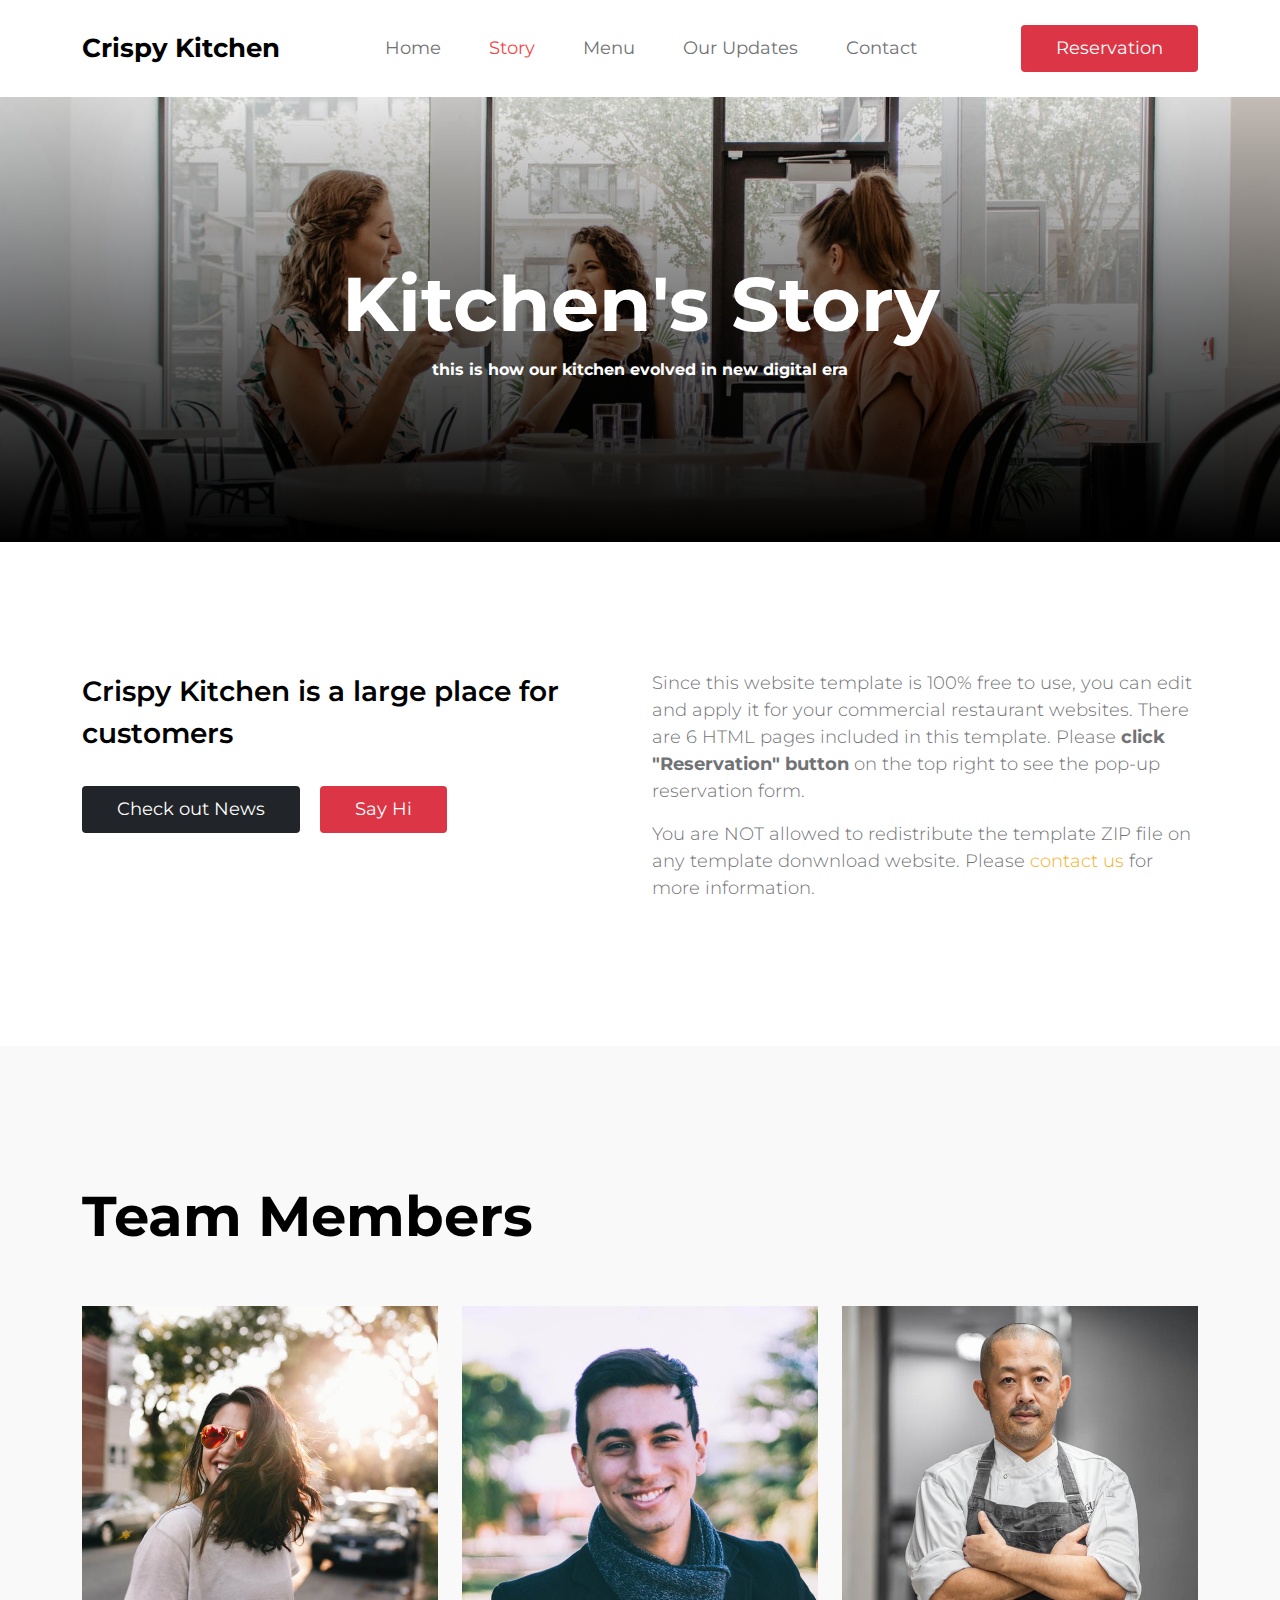
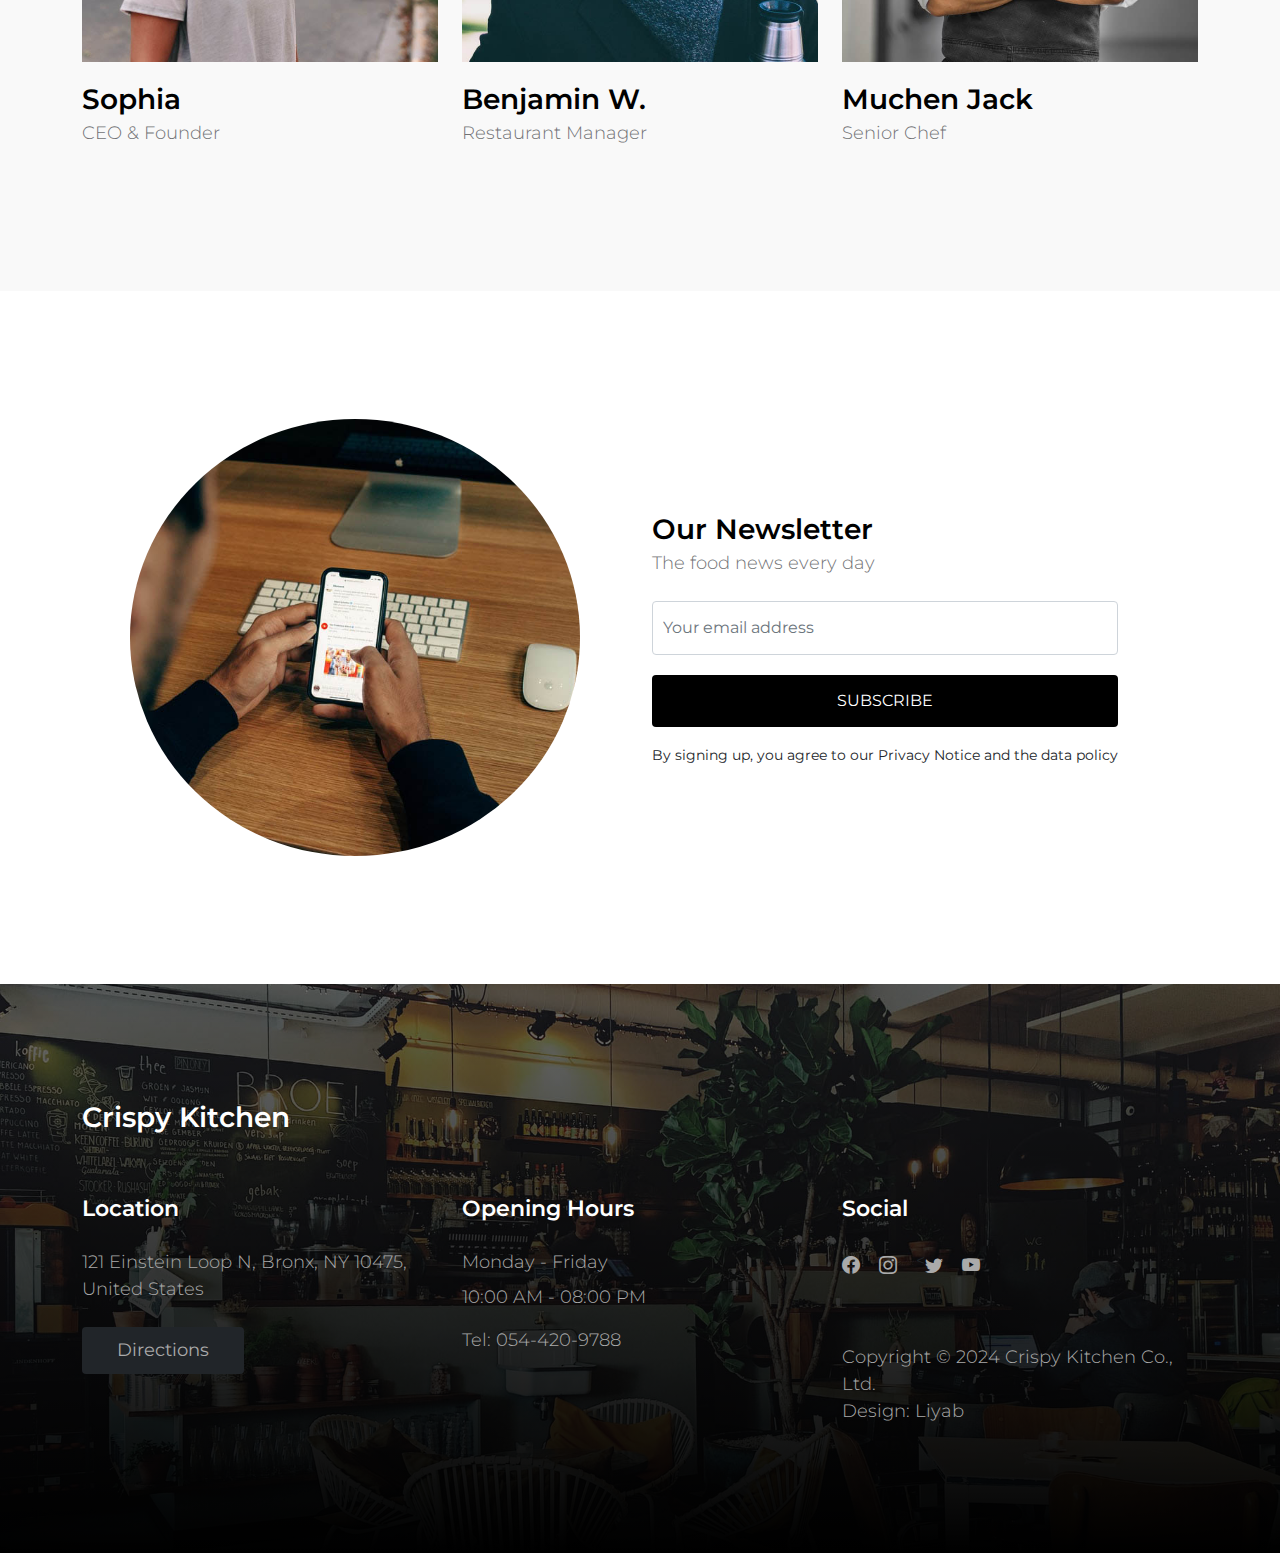
==== commit 0a5a9af2: "Update about.html" ====
--- a/about.html
+++ b/about.html
@@ -218,7 +218,7 @@
 
                         <p>10:00 AM - 08:00 PM</p>
 
-                        <p>Tel: <a href="tel: 010-02-0340" class="tel-link">010-02-0340</a></p>
+                        <p>Tel: <a href="tel:054-420-9788" class="tel-link">054-420-9788</a></p>
                     </div>
 
                     <div class="col-lg-4 col-md-6 col-xs-12 tooplate-mt30">
